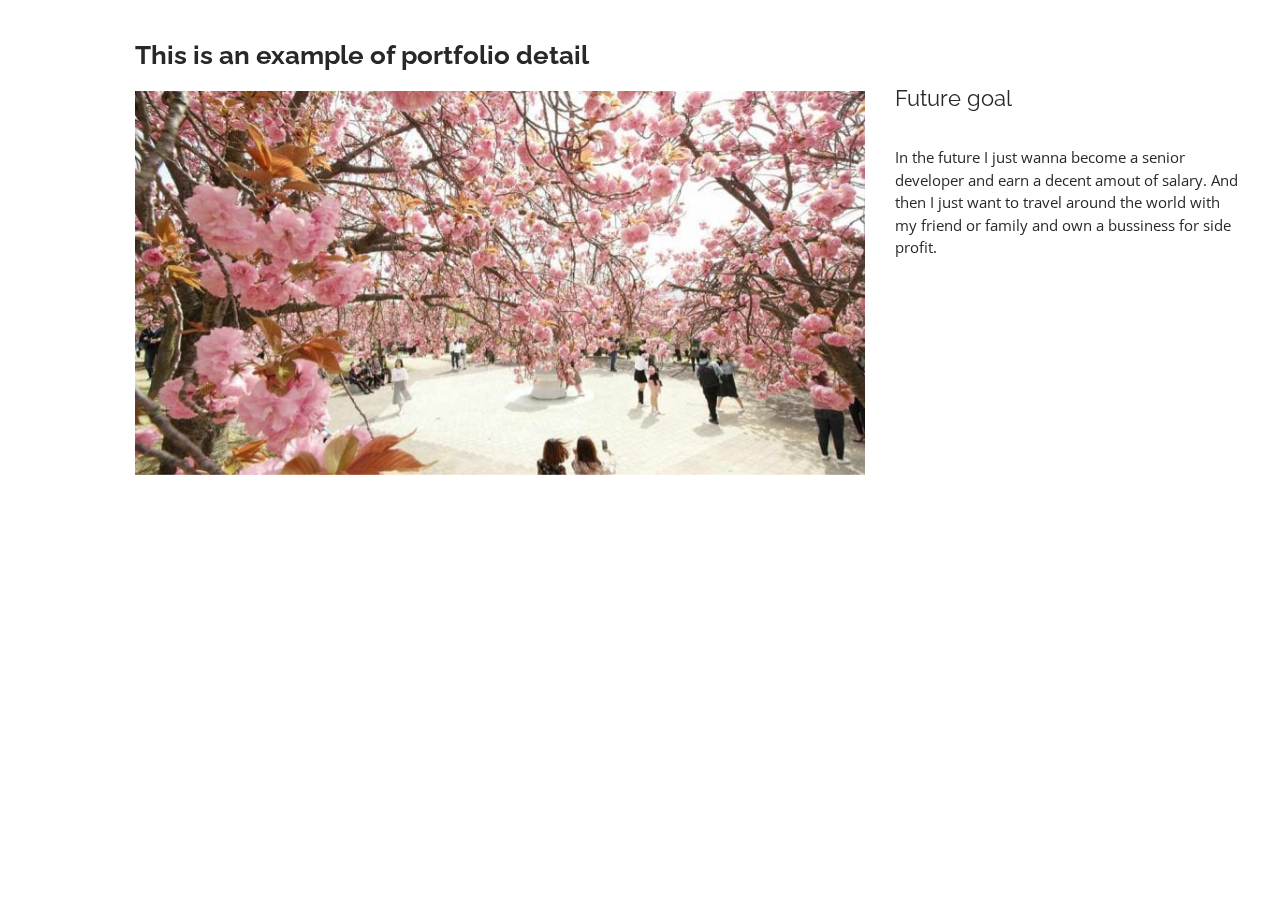
==== future.html @ 5cdcec2d "second commit" ====
<!DOCTYPE html>
<html lang="en">

<head>
  <meta charset="utf-8">
  <meta content="width=device-width, initial-scale=1.0" name="viewport">

  <title>Portfolio Details - Personal Bootstrap Template</title>
  <meta content="" name="description">
  <meta content="" name="keywords">

  <!-- Favicons -->
  <link href="assets/img/favicon.png" rel="icon">
  <link href="assets/img/apple-touch-icon.png" rel="apple-touch-icon">

  <!-- Google Fonts -->
  <link href="https://fonts.googleapis.com/css?family=Open+Sans:300,300i,400,400i,600,600i,700,700i|Raleway:300,300i,400,400i,500,500i,600,600i,700,700i|Poppins:300,300i,400,400i,500,500i,600,600i,700,700i" rel="stylesheet">

  <!-- Vendor CSS Files -->
  <link href="assets/vendor/bootstrap/css/bootstrap.min.css" rel="stylesheet">
  <link href="assets/vendor/icofont/icofont.min.css" rel="stylesheet">
  <link href="assets/vendor/boxicons/css/boxicons.min.css" rel="stylesheet">
  <link href="assets/vendor/venobox/venobox.css" rel="stylesheet">
  <link href="assets/vendor/owl.carousel/assets/owl.carousel.min.css" rel="stylesheet">
  <link href="assets/vendor/aos/aos.css" rel="stylesheet">

  <!-- Template Main CSS File -->
  <link href="assets/css/style.css" rel="stylesheet">

</head>

<body>

  <main id="main">

    <!-- ======= Portfolio Details ======= -->
    <section id="portfolio-details" class="portfolio-details">
      <div class="container" data-aos="fade-up">

        <div class="row">

          <div class="col-lg-8">
            <h2 class="portfolio-title">This is an example of portfolio detail</h2>
            <div class="owl-carousel portfolio-details-carousel">
              <img src="assets/img/future.jpg" class="img-fluid" alt="">
            </div>
          </div>

          <div class="col-lg-4 portfolio-info">
            <h3>Future goal </h3>
           
            <p>
              In the future I just wanna become a senior developer and earn a decent amout of salary. And then I just want to travel around the world
              with my friend or family and own a bussiness for side profit.
            </p>
          </div>

        </div>

      </div>
    </section><!-- End Portfolio Details -->

  </main><!-- End #main -->

  <a href="#" class="back-to-top"><i class="bx bx-up-arrow-alt"></i></a>
  <div id="preloader"></div>

  <!-- Vendor JS Files -->
  <script src="assets/vendor/jquery/jquery.min.js"></script>
  <script src="assets/vendor/bootstrap/js/bootstrap.bundle.min.js"></script>
  <script src="assets/vendor/jquery.easing/jquery.easing.min.js"></script>
  <script src="assets/vendor/php-email-form/validate.js"></script>
  <script src="assets/vendor/waypoints/jquery.waypoints.min.js"></script>
  <script src="assets/vendor/counterup/counterup.min.js"></script>
  <script src="assets/vendor/isotope-layout/isotope.pkgd.min.js"></script>
  <script src="assets/vendor/venobox/venobox.min.js"></script>
  <script src="assets/vendor/owl.carousel/owl.carousel.min.js"></script>
  <script src="assets/vendor/typed.js/typed.min.js"></script>
  <script src="assets/vendor/aos/aos.js"></script>

  <!-- Template Main JS File -->
  <script src="assets/js/main.js"></script>

</body>

</html>
---- assets/vendor/venobox/venobox.css ----
/* ------ venobox.css --------*/
.vbox-overlay *, .vbox-overlay *:before, .vbox-overlay *:after{
    -webkit-backface-visibility: hidden;
    -webkit-box-sizing:border-box;
    -moz-box-sizing:border-box;
    box-sizing:border-box;
}
.vbox-overlay * { 
    -webkit-backface-visibility: visible;
    backface-visibility: visible;
}
.vbox-overlay{
    display: -webkit-flex;
    display: flex;
    -webkit-flex-direction: column;
    flex-direction: column;
    -webkit-justify-content: center;
    justify-content: center;
    -webkit-align-items: center;
    align-items: center;
    position: fixed;
    left: 0;
    top: 0;
    bottom: 0;
    right: 0;
    z-index: 999999;
}

/* ----- navigation ----- */
.vbox-title{
    width: 100%;
    height: 40px;
    float: left;
    text-align: center;
    line-height: 28px;
    font-size: 12px;
    padding: 6px 50px;
    overflow: hidden;
    position: fixed;
    display: none;
    left: 0;
    z-index: 89;
}
.vbox-close{
    cursor: pointer;
    position: fixed;
    top: -1px;
    right: 0;
    width: 50px;
    height: 40px;
    padding: 6px;
    display: block;
    background-position:10px center;
    overflow: hidden;
    font-size: 24px;
    line-height: 1;
    text-align: center;
    z-index: 99;
}
.vbox-left{
    cursor: pointer;
    position: fixed;
    left: 0;
    height: 40px;
    overflow: hidden;
    line-height: 28px;
    font-size: 12px;
    z-index: 99;
    display: flex;
    align-items:center;
}
.vbox-num{
    display: inline-block;
    margin: 6px 0 6px 15px;
}
/* ----- Social share ----- */
.vbox-share{
    line-height: 28px;
    font-size: 12px;
    overflow: hidden;
    position: fixed;
    left: 0;
    z-index: 98;
    display: flex;
    align-items:center;
    justify-content: center;
    width: 100%;
    text-align: center;
}
.vbox-share svg{
    max-height: 28px;
    width: 28px;
    z-index: 10;
    margin-left: 12px;
    margin-top: 6px;
    margin-bottom: 6px;
    vertical-align: middle;
}


/* ----- navigation ARROWS ----- */
.vbox-next, .vbox-prev{
    position: fixed;
    top: 50%;
    margin-top: -15px;
    overflow: hidden;
    cursor: pointer;
    display: block;
    width: 45px;
    height: 45px;
    z-index: 99;
}
.vbox-next span, .vbox-prev span{
    position: relative;
    width: 20px;
    height: 20px;
    border: 2px solid transparent;
    border-top-color: #B6B6B6;
    border-right-color: #B6B6B6;
    text-indent: -100px;
    position: absolute;
    top: 8px;
    display: block;
}
.vbox-prev{
    left: 15px;
}
.vbox-next{
    right: 15px;
}
.vbox-prev span{
    left: 10px;
    -ms-transform: rotate(-135deg);
    -webkit-transform: rotate(-135deg);
    transform: rotate(-135deg);
}
.vbox-next span{
    -ms-transform: rotate(45deg);
    -webkit-transform: rotate(45deg);
    transform: rotate(45deg);
    right: 10px;
}
/* ------- inline window ------ */
.vbox-inline{
    width: 420px;
    height: 315px;
    height: 70vh;
    padding: 10px;
    background: #fff;
    margin: 0 auto;
    overflow: auto;
    text-align: left;
}
/* ------- Video & iFrames window ------ */
.venoframe{
    max-width: 100%;
    width: 100%;
    border: none;
    width: 100%;
    height: 260px;
    height: 70vh;
}
.venoframe.vbvid{
    height: 260px;
}
@media (min-width: 768px) {
    .venoframe, .vbox-inline{
        width: 90%;
        height: 360px;
        height: 70vh;
    }
    .venoframe.vbvid{
        width: 640px;
        height: 360px;
    }
}
@media (min-width: 992px) {
    .venoframe, .vbox-inline{
        max-width: 1200px;
        width: 80%;
        height: 540px;
        height: 70vh;
    }
    .venoframe.vbvid{
        width: 960px;
        height: 540px;
    }
}
/* 
Please do NOT edit this part! 
or at least read this note: http://i.imgur.com/7C0ws9e.gif
*/
.vbox-open{
    overflow: hidden;
}
.vbox-container{
    position: absolute;
    left: 0;
    right: 0;
    top: 0;
    bottom: 0;
    overflow-x: hidden;
    overflow-y: scroll;
    overflow-scrolling: touch;
    -webkit-overflow-scrolling: touch;
    z-index: 20;
    max-height: 100%;

}

.vbox-content{
    text-align: center;
    float: left;
    width: 100%;
    position: relative;
    overflow: hidden;
    padding: 20px 4%;
}
.vbox-container img{
    max-width: 100%;
    height: auto;
}
.vbox-figlio{
    box-shadow: 0 0 12px rgba(0,0,0,0.19), 0 6px 6px rgba(0,0,0,0.23);
    max-width: 100%;
    text-align: initial;
}
img.vbox-figlio{
    -webkit-user-select: none;
-khtml-user-select: none;
-moz-user-select: none;
-o-user-select: none;
user-select: none;
}
.vbox-content.swipe-left{
    margin-left: -200px !important;
}
.vbox-content.swipe-right{
    margin-left: 200px !important;
}
.vbox-animated{
    webkit-transition: margin 300ms ease-out;
    transition: margin 300ms ease-out;
}

/* ---------- preloader ----------
 * SPINKIT 
 * http://tobiasahlin.com/spinkit/
-------------------------------- */
.sk-double-bounce,.sk-rotating-plane{width:40px;height:40px;margin:40px auto}.sk-rotating-plane{background-color:#333;-webkit-animation:sk-rotatePlane 1.2s infinite ease-in-out;animation:sk-rotatePlane 1.2s infinite ease-in-out}@-webkit-keyframes sk-rotatePlane{0%{-webkit-transform:perspective(120px) rotateX(0) rotateY(0);transform:perspective(120px) rotateX(0) rotateY(0)}50%{-webkit-transform:perspective(120px) rotateX(-180.1deg) rotateY(0);transform:perspective(120px) rotateX(-180.1deg) rotateY(0)}100%{-webkit-transform:perspective(120px) rotateX(-180deg) rotateY(-179.9deg);transform:perspective(120px) rotateX(-180deg) rotateY(-179.9deg)}}@keyframes sk-rotatePlane{0%{-webkit-transform:perspective(120px) rotateX(0) rotateY(0);transform:perspective(120px) rotateX(0) rotateY(0)}50%{-webkit-transform:perspective(120px) rotateX(-180.1deg) rotateY(0);transform:perspective(120px) rotateX(-180.1deg) rotateY(0)}100%{-webkit-transform:perspective(120px) rotateX(-180deg) rotateY(-179.9deg);transform:perspective(120px) rotateX(-180deg) rotateY(-179.9deg)}}.sk-double-bounce{position:relative}.sk-double-bounce .sk-child{width:100%;height:100%;border-radius:50%;background-color:#333;opacity:.6;position:absolute;top:0;left:0;-webkit-animation:sk-doubleBounce 2s infinite ease-in-out;animation:sk-doubleBounce 2s infinite ease-in-out}.sk-chasing-dots .sk-child,.sk-spinner-pulse,.sk-three-bounce .sk-child{background-color:#333;border-radius:100%}.sk-double-bounce .sk-double-bounce2{-webkit-animation-delay:-1s;animation-delay:-1s}@-webkit-keyframes sk-doubleBounce{0%,100%{-webkit-transform:scale(0);transform:scale(0)}50%{-webkit-transform:scale(1);transform:scale(1)}}@keyframes sk-doubleBounce{0%,100%{-webkit-transform:scale(0);transform:scale(0)}50%{-webkit-transform:scale(1);transform:scale(1)}}.sk-wave{margin:40px auto;width:50px;height:40px;text-align:center;font-size:10px}.sk-wave .sk-rect{background-color:#333;height:100%;width:6px;display:inline-block;-webkit-animation:sk-waveStretchDelay 1.2s infinite ease-in-out;animation:sk-waveStretchDelay 1.2s infinite ease-in-out}.sk-wave .sk-rect1{-webkit-animation-delay:-1.2s;animation-delay:-1.2s}.sk-wave .sk-rect2{-webkit-animation-delay:-1.1s;animation-delay:-1.1s}.sk-wave .sk-rect3{-webkit-animation-delay:-1s;animation-delay:-1s}.sk-wave .sk-rect4{-webkit-animation-delay:-.9s;animation-delay:-.9s}.sk-wave .sk-rect5{-webkit-animation-delay:-.8s;animation-delay:-.8s}@-webkit-keyframes sk-waveStretchDelay{0%,100%,40%{-webkit-transform:scaleY(.4);transform:scaleY(.4)}20%{-webkit-transform:scaleY(1);transform:scaleY(1)}}@keyframes sk-waveStretchDelay{0%,100%,40%{-webkit-transform:scaleY(.4);transform:scaleY(.4)}20%{-webkit-transform:scaleY(1);transform:scaleY(1)}}.sk-wandering-cubes{margin:40px auto;width:40px;height:40px;position:relative}.sk-wandering-cubes .sk-cube{background-color:#333;width:10px;height:10px;position:absolute;top:0;left:0;-webkit-animation:sk-wanderingCube 1.8s ease-in-out -1.8s infinite both;animation:sk-wanderingCube 1.8s ease-in-out -1.8s infinite both}.sk-chasing-dots,.sk-spinner-pulse{width:40px;height:40px;margin:40px auto}.sk-wandering-cubes .sk-cube2{-webkit-animation-delay:-.9s;animation-delay:-.9s}@-webkit-keyframes sk-wanderingCube{0%{-webkit-transform:rotate(0);transform:rotate(0)}25%{-webkit-transform:translateX(30px) rotate(-90deg) scale(.5);transform:translateX(30px) rotate(-90deg) scale(.5)}50%{-webkit-transform:translateX(30px) translateY(30px) rotate(-179deg);transform:translateX(30px) translateY(30px) rotate(-179deg)}50.1%{-webkit-transform:translateX(30px) translateY(30px) rotate(-180deg);transform:translateX(30px) translateY(30px) rotate(-180deg)}75%{-webkit-transform:translateX(0) translateY(30px) rotate(-270deg) scale(.5);transform:translateX(0) translateY(30px) rotate(-270deg) scale(.5)}100%{-webkit-transform:rotate(-360deg);transform:rotate(-360deg)}}@keyframes sk-wanderingCube{0%{-webkit-transform:rotate(0);transform:rotate(0)}25%{-webkit-transform:translateX(30px) rotate(-90deg) scale(.5);transform:translateX(30px) rotate(-90deg) scale(.5)}50%{-webkit-transform:translateX(30px) translateY(30px) rotate(-179deg);transform:translateX(30px) translateY(30px) rotate(-179deg)}50.1%{-webkit-transform:translateX(30px) translateY(30px) rotate(-180deg);transform:translateX(30px) translateY(30px) rotate(-180deg)}75%{-webkit-transform:translateX(0) translateY(30px) rotate(-270deg) scale(.5);transform:translateX(0) translateY(30px) rotate(-270deg) scale(.5)}100%{-webkit-transform:rotate(-360deg);transform:rotate(-360deg)}}.sk-spinner-pulse{-webkit-animation:sk-pulseScaleOut 1s infinite ease-in-out;animation:sk-pulseScaleOut 1s infinite ease-in-out}@-webkit-keyframes sk-pulseScaleOut{0%{-webkit-transform:scale(0);transform:scale(0)}100%{-webkit-transform:scale(1);transform:scale(1);opacity:0}}@keyframes sk-pulseScaleOut{0%{-webkit-transform:scale(0);transform:scale(0)}100%{-webkit-transform:scale(1);transform:scale(1);opacity:0}}.sk-chasing-dots{position:relative;text-align:center;-webkit-animation:sk-chasingDotsRotate 2s infinite linear;animation:sk-chasingDotsRotate 2s infinite linear}.sk-chasing-dots .sk-child{width:60%;height:60%;display:inline-block;position:absolute;top:0;-webkit-animation:sk-chasingDotsBounce 2s infinite ease-in-out;animation:sk-chasingDotsBounce 2s infinite ease-in-out}.sk-chasing-dots .sk-dot2{top:auto;bottom:0;-webkit-animation-delay:-1s;animation-delay:-1s}@-webkit-keyframes sk-chasingDotsRotate{100%{-webkit-transform:rotate(360deg);transform:rotate(360deg)}}@keyframes sk-chasingDotsRotate{100%{-webkit-transform:rotate(360deg);transform:rotate(360deg)}}@-webkit-keyframes sk-chasingDotsBounce{0%,100%{-webkit-transform:scale(0);transform:scale(0)}50%{-webkit-transform:scale(1);transform:scale(1)}}@keyframes sk-chasingDotsBounce{0%,100%{-webkit-transform:scale(0);transform:scale(0)}50%{-webkit-transform:scale(1);transform:scale(1)}}.sk-three-bounce{margin:40px auto;width:80px;text-align:center}.sk-three-bounce .sk-child{width:20px;height:20px;display:inline-block;-webkit-animation:sk-three-bounce 1.4s ease-in-out 0s infinite both;animation:sk-three-bounce 1.4s ease-in-out 0s infinite both}.sk-circle .sk-child:before,.sk-fading-circle .sk-circle:before{display:block;border-radius:100%;content:'';background-color:#333}.sk-three-bounce .sk-bounce1{-webkit-animation-delay:-.32s;animation-delay:-.32s}.sk-three-bounce .sk-bounce2{-webkit-animation-delay:-.16s;animation-delay:-.16s}@-webkit-keyframes sk-three-bounce{0%,100%,80%{-webkit-transform:scale(0);transform:scale(0)}40%{-webkit-transform:scale(1);transform:scale(1)}}@keyframes sk-three-bounce{0%,100%,80%{-webkit-transform:scale(0);transform:scale(0)}40%{-webkit-transform:scale(1);transform:scale(1)}}.sk-circle{margin:40px auto;width:40px;height:40px;position:relative}.sk-circle .sk-child{width:100%;height:100%;position:absolute;left:0;top:0}.sk-circle .sk-child:before{margin:0 auto;width:15%;height:15%;-webkit-animation:sk-circleBounceDelay 1.2s infinite ease-in-out both;animation:sk-circleBounceDelay 1.2s infinite ease-in-out both}.sk-circle .sk-circle2{-webkit-transform:rotate(30deg);-ms-transform:rotate(30deg);transform:rotate(30deg)}.sk-circle .sk-circle3{-webkit-transform:rotate(60deg);-ms-transform:rotate(60deg);transform:rotate(60deg)}.sk-circle .sk-circle4{-webkit-transform:rotate(90deg);-ms-transform:rotate(90deg);transform:rotate(90deg)}.sk-circle .sk-circle5{-webkit-transform:rotate(120deg);-ms-transform:rotate(120deg);transform:rotate(120deg)}.sk-circle .sk-circle6{-webkit-transform:rotate(150deg);-ms-transform:rotate(150deg);transform:rotate(150deg)}.sk-circle .sk-circle7{-webkit-transform:rotate(180deg);-ms-transform:rotate(180deg);transform:rotate(180deg)}.sk-circle .sk-circle8{-webkit-transform:rotate(210deg);-ms-transform:rotate(210deg);transform:rotate(210deg)}.sk-circle .sk-circle9{-webkit-transform:rotate(240deg);-ms-transform:rotate(240deg);transform:rotate(240deg)}.sk-circle .sk-circle10{-webkit-transform:rotate(270deg);-ms-transform:rotate(270deg);transform:rotate(270deg)}.sk-circle .sk-circle11{-webkit-transform:rotate(300deg);-ms-transform:rotate(300deg);transform:rotate(300deg)}.sk-circle .sk-circle12{-webkit-transform:rotate(330deg);-ms-transform:rotate(330deg);transform:rotate(330deg)}.sk-circle .sk-circle2:before{-webkit-animation-delay:-1.1s;animation-delay:-1.1s}.sk-circle .sk-circle3:before{-webkit-animation-delay:-1s;animation-delay:-1s}.sk-circle .sk-circle4:before{-webkit-animation-delay:-.9s;animation-delay:-.9s}.sk-circle .sk-circle5:before{-webkit-animation-delay:-.8s;animation-delay:-.8s}.sk-circle .sk-circle6:before{-webkit-animation-delay:-.7s;animation-delay:-.7s}.sk-circle .sk-circle7:before{-webkit-animation-delay:-.6s;animation-delay:-.6s}.sk-circle .sk-circle8:before{-webkit-animation-delay:-.5s;animation-delay:-.5s}.sk-circle .sk-circle9:before{-webkit-animation-delay:-.4s;animation-delay:-.4s}.sk-circle .sk-circle10:before{-webkit-animation-delay:-.3s;animation-delay:-.3s}.sk-circle .sk-circle11:before{-webkit-animation-delay:-.2s;animation-delay:-.2s}.sk-circle .sk-circle12:before{-webkit-animation-delay:-.1s;animation-delay:-.1s}@-webkit-keyframes sk-circleBounceDelay{0%,100%,80%{-webkit-transform:scale(0);transform:scale(0)}40%{-webkit-transform:scale(1);transform:scale(1)}}@keyframes sk-circleBounceDelay{0%,100%,80%{-webkit-transform:scale(0);transform:scale(0)}40%{-webkit-transform:scale(1);transform:scale(1)}}.sk-cube-grid{width:40px;height:40px;margin:40px auto}.sk-cube-grid .sk-cube{width:33.33%;height:33.33%;background-color:#333;float:left;-webkit-animation:sk-cubeGridScaleDelay 1.3s infinite ease-in-out;animation:sk-cubeGridScaleDelay 1.3s infinite ease-in-out}.sk-cube-grid .sk-cube1{-webkit-animation-delay:.2s;animation-delay:.2s}.sk-cube-grid .sk-cube2{-webkit-animation-delay:.3s;animation-delay:.3s}.sk-cube-grid .sk-cube3{-webkit-animation-delay:.4s;animation-delay:.4s}.sk-cube-grid .sk-cube4{-webkit-animation-delay:.1s;animation-delay:.1s}.sk-cube-grid .sk-cube5{-webkit-animation-delay:.2s;animation-delay:.2s}.sk-cube-grid .sk-cube6{-webkit-animation-delay:.3s;animation-delay:.3s}.sk-cube-grid .sk-cube7{-webkit-animation-delay:0ms;animation-delay:0ms}.sk-cube-grid .sk-cube8{-webkit-animation-delay:.1s;animation-delay:.1s}.sk-cube-grid .sk-cube9{-webkit-animation-delay:.2s;animation-delay:.2s}@-webkit-keyframes sk-cubeGridScaleDelay{0%,100%,70%{-webkit-transform:scale3D(1,1,1);transform:scale3D(1,1,1)}35%{-webkit-transform:scale3D(0,0,1);transform:scale3D(0,0,1)}}@keyframes sk-cubeGridScaleDelay{0%,100%,70%{-webkit-transform:scale3D(1,1,1);transform:scale3D(1,1,1)}35%{-webkit-transform:scale3D(0,0,1);transform:scale3D(0,0,1)}}.sk-fading-circle{margin:40px auto;width:40px;height:40px;position:relative}.sk-fading-circle .sk-circle{width:100%;height:100%;position:absolute;left:0;top:0}.sk-fading-circle .sk-circle:before{margin:0 auto;width:15%;height:15%;-webkit-animation:sk-circleFadeDelay 1.2s infinite ease-in-out both;animation:sk-circleFadeDelay 1.2s infinite ease-in-out both}.sk-fading-circle .sk-circle2{-webkit-transform:rotate(30deg);-ms-transform:rotate(30deg);transform:rotate(30deg)}.sk-fading-circle .sk-circle3{-webkit-transform:rotate(60deg);-ms-transform:rotate(60deg);transform:rotate(60deg)}.sk-fading-circle .sk-circle4{-webkit-transform:rotate(90deg);-ms-transform:rotate(90deg);transform:rotate(90deg)}.sk-fading-circle .sk-circle5{-webkit-transform:rotate(120deg);-ms-transform:rotate(120deg);transform:rotate(120deg)}.sk-fading-circle .sk-circle6{-webkit-transform:rotate(150deg);-ms-transform:rotate(150deg);transform:rotate(150deg)}.sk-fading-circle .sk-circle7{-webkit-transform:rotate(180deg);-ms-transform:rotate(180deg);transform:rotate(180deg)}.sk-fading-circle .sk-circle8{-webkit-transform:rotate(210deg);-ms-transform:rotate(210deg);transform:rotate(210deg)}.sk-fading-circle .sk-circle9{-webkit-transform:rotate(240deg);-ms-transform:rotate(240deg);transform:rotate(240deg)}.sk-fading-circle .sk-circle10{-webkit-transform:rotate(270deg);-ms-transform:rotate(270deg);transform:rotate(270deg)}.sk-fading-circle .sk-circle11{-webkit-transform:rotate(300deg);-ms-transform:rotate(300deg);transform:rotate(300deg)}.sk-fading-circle .sk-circle12{-webkit-transform:rotate(330deg);-ms-transform:rotate(330deg);transform:rotate(330deg)}.sk-fading-circle .sk-circle2:before{-webkit-animation-delay:-1.1s;animation-delay:-1.1s}.sk-fading-circle .sk-circle3:before{-webkit-animation-delay:-1s;animation-delay:-1s}.sk-fading-circle .sk-circle4:before{-webkit-animation-delay:-.9s;animation-delay:-.9s}.sk-fading-circle .sk-circle5:before{-webkit-animation-delay:-.8s;animation-delay:-.8s}.sk-fading-circle .sk-circle6:before{-webkit-animation-delay:-.7s;animation-delay:-.7s}.sk-fading-circle .sk-circle7:before{-webkit-animation-delay:-.6s;animation-delay:-.6s}.sk-fading-circle .sk-circle8:before{-webkit-animation-delay:-.5s;animation-delay:-.5s}.sk-fading-circle .sk-circle9:before{-webkit-animation-delay:-.4s;animation-delay:-.4s}.sk-fading-circle .sk-circle10:before{-webkit-animation-delay:-.3s;animation-delay:-.3s}.sk-fading-circle .sk-circle11:before{-webkit-animation-delay:-.2s;animation-delay:-.2s}.sk-fading-circle .sk-circle12:before{-webkit-animation-delay:-.1s;animation-delay:-.1s}@-webkit-keyframes sk-circleFadeDelay{0%,100%,39%{opacity:0}40%{opacity:1}}@keyframes sk-circleFadeDelay{0%,100%,39%{opacity:0}40%{opacity:1}}.sk-folding-cube{margin:40px auto;width:40px;height:40px;position:relative;-webkit-transform:rotateZ(45deg);transform:rotateZ(45deg)}.sk-folding-cube .sk-cube{float:left;width:50%;height:50%;position:relative;-webkit-transform:scale(1.1);-ms-transform:scale(1.1);transform:scale(1.1)}.sk-folding-cube .sk-cube:before{content:'';position:absolute;top:0;left:0;width:100%;height:100%;background-color:#333;-webkit-animation:sk-foldCubeAngle 2.4s infinite linear both;animation:sk-foldCubeAngle 2.4s infinite linear both;-webkit-transform-origin:100% 100%;-ms-transform-origin:100% 100%;transform-origin:100% 100%}.sk-folding-cube .sk-cube2{-webkit-transform:scale(1.1) rotateZ(90deg);transform:scale(1.1) rotateZ(90deg)}.sk-folding-cube .sk-cube3{-webkit-transform:scale(1.1) rotateZ(180deg);transform:scale(1.1) rotateZ(180deg)}.sk-folding-cube .sk-cube4{-webkit-transform:scale(1.1) rotateZ(270deg);transform:scale(1.1) rotateZ(270deg)}.sk-folding-cube .sk-cube2:before{-webkit-animation-delay:.3s;animation-delay:.3s}.sk-folding-cube .sk-cube3:before{-webkit-animation-delay:.6s;animation-delay:.6s}.sk-folding-cube .sk-cube4:before{-webkit-animation-delay:.9s;animation-delay:.9s}@-webkit-keyframes sk-foldCubeAngle{0%,10%{-webkit-transform:perspective(140px) rotateX(-180deg);transform:perspective(140px) rotateX(-180deg);opacity:0}25%,75%{-webkit-transform:perspective(140px) rotateX(0);transform:perspective(140px) rotateX(0);opacity:1}100%,90%{-webkit-transform:perspective(140px) rotateY(180deg);transform:perspective(140px) rotateY(180deg);opacity:0}}@keyframes sk-foldCubeAngle{0%,10%{-webkit-transform:perspective(140px) rotateX(-180deg);transform:perspective(140px) rotateX(-180deg);opacity:0}25%,75%{-webkit-transform:perspective(140px) rotateX(0);transform:perspective(140px) rotateX(0);opacity:1}100%,90%{-webkit-transform:perspective(140px) rotateY(180deg);transform:perspective(140px) rotateY(180deg);opacity:0}}
---- assets/css/style.css ----
/**
* Template Name: MyResume - v2.2.1
* Template URL: https://bootstrapmade.com/free-html-bootstrap-template-my-resume/
* Author: BootstrapMade.com
* License: https://bootstrapmade.com/license/
*/

/*--------------------------------------------------------------
# General
--------------------------------------------------------------*/
body {
  font-family: "Open Sans", sans-serif;
  color: #272829;
}

a {
  color: #0563bb;
}

a:hover {
  color: #067ded;
  text-decoration: none;
}

h1, h2, h3, h4, h5, h6 {
  font-family: "Raleway", sans-serif;
}

/*--------------------------------------------------------------
# Back to top button
--------------------------------------------------------------*/
.back-to-top {
  position: fixed;
  display: none;
  width: 40px;
  height: 40px;
  border-radius: 50px;
  right: 15px;
  bottom: 15px;
  background: #0563bb;
  color: #fff;
  transition: display 0.5s ease-in-out;
  z-index: 99999;
}

.back-to-top i {
  font-size: 24px;
  position: absolute;
  top: 7px;
  left: 8px;
}

.back-to-top:hover {
  color: #fff;
  background: #0678e3;
  transition: background 0.2s ease-in-out;
}

/*--------------------------------------------------------------
# Preloader
--------------------------------------------------------------*/
#preloader {
  position: fixed;
  top: 0;
  left: 0;
  right: 0;
  bottom: 0;
  z-index: 9999;
  overflow: hidden;
  background: #fff;
}

#preloader:before {
  content: "";
  position: fixed;
  top: calc(50% - 30px);
  left: calc(50% - 30px);
  border: 6px solid #0563bb;
  border-top-color: #fff;
  border-bottom-color: #fff;
  border-radius: 50%;
  width: 60px;
  height: 60px;
  -webkit-animation: animate-preloader 1s linear infinite;
  animation: animate-preloader 1s linear infinite;
}

@-webkit-keyframes animate-preloader {
  0% {
    transform: rotate(0deg);
  }
  100% {
    transform: rotate(360deg);
  }
}

@keyframes animate-preloader {
  0% {
    transform: rotate(0deg);
  }
  100% {
    transform: rotate(360deg);
  }
}

/*--------------------------------------------------------------
# Disable aos animation delay on mobile devices
--------------------------------------------------------------*/
@media screen and (max-width: 768px) {
  [data-aos-delay] {
    transition-delay: 0 !important;
  }
}

/*--------------------------------------------------------------
# Header
--------------------------------------------------------------*/
#header {
  position: fixed;
  top: 0;
  left: 0;
  bottom: 0;
  z-index: 9997;
  transition: all 0.5s;
  padding: 15px;
  overflow-y: auto;
}

@media (max-width: 992px) {
  #header {
    width: 300px;
    background: #fff;
    border-right: 1px solid #e6e9ec;
    left: -300px;
  }
}

@media (min-width: 992px) {
  #main {
    margin-left: 100px;
  }
}

/*--------------------------------------------------------------
# Navigation Menu
--------------------------------------------------------------*/
/* Desktop Navigation */
.nav-menu * {
  margin: 0;
  padding: 0;
  list-style: none;
}

.nav-menu > ul > li {
  position: relative;
  white-space: nowrap;
}

.nav-menu a {
  display: flex;
  align-items: center;
  color: #45505b;
  padding: 10px 18px;
  margin-bottom: 8px;
  transition: 0.3s;
  font-size: 15px;
  border-radius: 50px;
  background: #f2f3f5;
  height: 56px;
  width: 100%;
  overflow: hidden;
  transition: 0.3s;
}

.nav-menu a i {
  font-size: 20px;
}

.nav-menu a span {
  padding: 0 5px 0 7px;
  color: #45505b;
}

@media (min-width: 992px) {
  .nav-menu a {
    width: 56px;
  }
  .nav-menu a span {
    display: none;
    color: #fff;
  }
}

.nav-menu a:hover, .nav-menu .active > a, .nav-menu li:hover > a {
  color: #fff;
  background: #0563bb;
}

.nav-menu a:hover span, .nav-menu .active > a span, .nav-menu li:hover > a span {
  color: #fff;
}

.nav-menu a:hover, .nav-menu li:hover > a {
  width: 100%;
  color: #fff;
}

.nav-menu a:hover span, .nav-menu li:hover > a span {
  display: block;
}

/* Mobile Navigation */
.mobile-nav-toggle {
  position: fixed;
  right: 15px;
  top: 15px;
  z-index: 9998;
  border: 0;
  background: none;
  font-size: 24px;
  transition: all 0.4s;
  outline: none !important;
  line-height: 1;
  cursor: pointer;
  text-align: right;
}

.mobile-nav-toggle i {
  color: #45505b;
}

.mobile-nav-active {
  overflow: hidden;
}

.mobile-nav-active #header {
  left: 0;
}

.mobile-nav-active .mobile-nav-toggle i {
  color: #0563bb;
}

/*--------------------------------------------------------------
# Hero Section
--------------------------------------------------------------*/
#hero {
  width: 100%;
  height: 100vh;
  background: url("../img/IMG_5343.JPG") top right no-repeat;
  background-size: cover;
  position: relative;
}

@media (min-width: 992px) {
  #hero {
    padding-left: 160px;
  }
}

#hero:before {
  content: "";
  background: rgba(255, 255, 255, 0.8);
  position: absolute;
  bottom: 0;
  top: 0;
  left: 0;
  right: 0;
}

#hero h1 {
  margin: 0;
  font-size: 64px;
  font-weight: 700;
  line-height: 56px;
  color: #45505b;
}

#hero p {
  color: #45505b;
  margin: 15px 0 0 0;
  font-size: 26px;
  font-family: "Poppins", sans-serif;
}

#hero p span {
  color: #0563bb;
  letter-spacing: 1px;
}

#hero .social-links {
  margin-top: 30px;
}

#hero .social-links a {
  font-size: 24px;
  display: inline-block;
  color: #45505b;
  line-height: 1;
  margin-right: 20px;
  transition: 0.3s;
}

#hero .social-links a:hover {
  color: #0563bb;
}

@media (max-width: 992px) {
  #hero {
    text-align: center;
  }
  #hero h1 {
    font-size: 32px;
    line-height: 36px;
  }
  #hero p {
    margin-top: 10px;
    font-size: 20px;
    line-height: 24px;
  }
}

/*--------------------------------------------------------------
# Sections General
--------------------------------------------------------------*/
section {
  padding: 60px 0;
  overflow: hidden;
}

.section-title {
  text-align: center;
  padding-bottom: 30px;
}

.section-title h2 {
  font-size: 32px;
  font-weight: bold;
  text-transform: uppercase;
  margin-bottom: 20px;
  padding-bottom: 20px;
  position: relative;
  color: #45505b;
}

.section-title h2::before {
  content: '';
  position: absolute;
  display: block;
  width: 120px;
  height: 1px;
  background: #ddd;
  bottom: 1px;
  left: calc(50% - 60px);
}

.section-title h2::after {
  content: '';
  position: absolute;
  display: block;
  width: 40px;
  height: 3px;
  background: #0563bb;
  bottom: 0;
  left: calc(50% - 20px);
}

.section-title p {
  margin-bottom: 0;
}

/*--------------------------------------------------------------
# About
--------------------------------------------------------------*/
.about .content h3 {
  font-weight: 700;
  font-size: 26px;
  color: #728394;
}

.about .content ul {
  list-style: none;
  padding: 0;
}

.about .content ul li {
  padding-bottom: 10px;
}

.about .content ul i {
  font-size: 20px;
  padding-right: 2px;
  color: #0563bb;
}

.about .content p:last-child {
  margin-bottom: 0;
}

/*--------------------------------------------------------------
# Facts
--------------------------------------------------------------*/
.facts .count-box {
  padding: 30px 30px 25px 30px;
  margin-top: 30px;
  width: 100%;
  position: relative;
  text-align: center;
  background: #fff;
}

.facts .count-box i {
  position: absolute;
  top: -25px;
  left: 50%;
  transform: translateX(-50%);
  font-size: 24px;
  background: #0563bb;
  padding: 12px;
  color: #fff;
  border-radius: 50px;
}

.facts .count-box span {
  font-size: 36px;
  display: block;
  font-weight: 600;
  color: #011426;
}

.facts .count-box p {
  padding: 0;
  margin: 0;
  font-family: "Raleway", sans-serif;
  font-size: 14px;
}

/*--------------------------------------------------------------
# Akills
--------------------------------------------------------------*/
.skills .progress {
  height: 50px;
  display: block;
  background: none;
}

.skills .progress .skill {
  padding: 10px 0;
  margin: 0 0 6px 0;
  text-transform: uppercase;
  display: block;
  font-weight: 600;
  font-family: "Poppins", sans-serif;
  color: #45505b;
}

.skills .progress .skill .val {
  float: right;
  font-style: normal;
}

.skills .progress-bar-wrap {
  background: #f2f3f5;
}

.skills .progress-bar {
  width: 1px;
  height: 10px;
  transition: .9s;
  background-color: #0563bb;
}

/*--------------------------------------------------------------
# Resume
--------------------------------------------------------------*/
.resume .resume-title {
  font-size: 26px;
  font-weight: 700;
  margin-top: 20px;
  margin-bottom: 20px;
  color: #45505b;
}

.resume .resume-item {
  padding: 0 0 20px 20px;
  margin-top: -2px;
  border-left: 2px solid #0563bb;
  position: relative;
}

.resume .resume-item h4 {
  line-height: 18px;
  font-size: 18px;
  font-weight: 600;
  text-transform: uppercase;
  font-family: "Poppins", sans-serif;
  color: #0563bb;
  margin-bottom: 10px;
}

.resume .resume-item h5 {
  font-size: 16px;
  background: #f7f8f9;
  padding: 5px 15px;
  display: inline-block;
  font-weight: 600;
  margin-bottom: 10px;
}

.resume .resume-item ul {
  padding-left: 20px;
}

.resume .resume-item ul li {
  padding-bottom: 10px;
}

.resume .resume-item:last-child {
  padding-bottom: 0;
}

.resume .resume-item::before {
  content: "";
  position: absolute;
  width: 16px;
  height: 16px;
  border-radius: 50px;
  left: -9px;
  top: 0;
  background: #fff;
  border: 2px solid #0563bb;
}

/*--------------------------------------------------------------
# Portfolio
--------------------------------------------------------------*/
.portfolio .portfolio-item {
  margin-bottom: 30px;
}

.portfolio #portfolio-flters {
  padding: 0;
  margin: 0 auto 25px auto;
  list-style: none;
  text-align: center;
  background: #fff;
  border-radius: 50px;
  padding: 2px 15px;
}

.portfolio #portfolio-flters li {
  cursor: pointer;
  display: inline-block;
  padding: 10px 15px;
  font-size: 14px;
  font-weight: 600;
  line-height: 1;
  text-transform: uppercase;
  color: #272829;
  margin-bottom: 5px;
  transition: all 0.3s ease-in-out;
}

.portfolio #portfolio-flters li:hover, .portfolio #portfolio-flters li.filter-active {
  color: #0563bb;
}

.portfolio #portfolio-flters li:last-child {
  margin-right: 0;
}

.portfolio .portfolio-wrap {
  transition: 0.3s;
  position: relative;
  overflow: hidden;
  z-index: 1;
  background: rgba(69, 80, 91, 0.8);
}

.portfolio .portfolio-wrap::before {
  content: "";
  background: rgba(255, 255, 255, 0.7);
  position: absolute;
  left: 30px;
  right: 30px;
  top: 30px;
  bottom: 30px;
  transition: all ease-in-out 0.3s;
  z-index: 2;
  opacity: 0;
}

.portfolio .portfolio-wrap .portfolio-info {
  opacity: 0;
  position: absolute;
  top: 0;
  left: 0;
  right: 0;
  bottom: 0;
  text-align: center;
  z-index: 3;
  transition: all ease-in-out 0.3s;
  display: flex;
  flex-direction: column;
  justify-content: center;
  align-items: center;
}

.portfolio .portfolio-wrap .portfolio-info::before {
  display: block;
  content: "";
  width: 48px;
  height: 48px;
  position: absolute;
  top: 35px;
  left: 35px;
  border-top: 3px solid #d7dce1;
  border-left: 3px solid #d7dce1;
  transition: all 0.5s ease 0s;
  z-index: 9994;
}

.portfolio .portfolio-wrap .portfolio-info::after {
  display: block;
  content: "";
  width: 48px;
  height: 48px;
  position: absolute;
  bottom: 35px;
  right: 35px;
  border-bottom: 3px solid #d7dce1;
  border-right: 3px solid #d7dce1;
  transition: all 0.5s ease 0s;
  z-index: 9994;
}

.portfolio .portfolio-wrap .portfolio-info h4 {
  font-size: 20px;
  color: #45505b;
  font-weight: 600;
}

.portfolio .portfolio-wrap .portfolio-info p {
  color: #45505b;
  font-size: 14px;
  text-transform: uppercase;
  padding: 0;
  margin: 0;
}

.portfolio .portfolio-wrap .portfolio-links {
  text-align: center;
  z-index: 4;
}

.portfolio .portfolio-wrap .portfolio-links a {
  color: #45505b;
  margin: 0 2px;
  font-size: 28px;
  display: inline-block;
  transition: 0.3s;
}

.portfolio .portfolio-wrap .portfolio-links a:hover {
  color: #148af9;
}

.portfolio .portfolio-wrap:hover::before {
  top: 0;
  left: 0;
  right: 0;
  bottom: 0;
  opacity: 1;
}

.portfolio .portfolio-wrap:hover .portfolio-info {
  opacity: 1;
}

.portfolio .portfolio-wrap:hover .portfolio-info::before {
  top: 15px;
  left: 15px;
}

.portfolio .portfolio-wrap:hover .portfolio-info::after {
  bottom: 15px;
  right: 15px;
}

/*--------------------------------------------------------------
# Services
--------------------------------------------------------------*/
.services .icon-box {
  text-align: center;
  padding: 70px 20px 80px 20px;
  transition: all ease-in-out 0.3s;
  background: #fff;
  box-shadow: 0px 5px 90px 0px rgba(110, 123, 131, 0.05);
}

.services .icon-box .icon {
  margin: 0 auto;
  width: 100px;
  height: 100px;
  display: flex;
  align-items: center;
  justify-content: center;
  transition: ease-in-out 0.3s;
  position: relative;
}

.services .icon-box .icon i {
  font-size: 36px;
  transition: 0.5s;
  position: relative;
}

.services .icon-box .icon svg {
  position: absolute;
  top: 0;
  left: 0;
}

.services .icon-box .icon svg path {
  transition: 0.5s;
  fill: #f5f5f5;
}

.services .icon-box h4 {
  font-weight: 600;
  margin: 10px 0 15px 0;
  font-size: 22px;
}

.services .icon-box h4 a {
  color: #45505b;
  transition: ease-in-out 0.3s;
}

.services .icon-box p {
  line-height: 24px;
  font-size: 14px;
  margin-bottom: 0;
}

.services .icon-box:hover {
  border-color: #fff;
  box-shadow: 0px 0 35px 0 rgba(0, 0, 0, 0.08);
}

.services .iconbox-blue i {
  color: #47aeff;
}

.services .iconbox-blue:hover .icon i {
  color: #fff;
}

.services .iconbox-blue:hover .icon path {
  fill: #47aeff;
}

.services .iconbox-orange i {
  color: #ffa76e;
}

.services .iconbox-orange:hover .icon i {
  color: #fff;
}

.services .iconbox-orange:hover .icon path {
  fill: #ffa76e;
}

.services .iconbox-pink i {
  color: #e80368;
}

.services .iconbox-pink:hover .icon i {
  color: #fff;
}

.services .iconbox-pink:hover .icon path {
  fill: #e80368;
}

.services .iconbox-yellow i {
  color: #ffbb2c;
}

.services .iconbox-yellow:hover .icon i {
  color: #fff;
}

.services .iconbox-yellow:hover .icon path {
  fill: #ffbb2c;
}

.services .iconbox-red i {
  color: #ff5828;
}

.services .iconbox-red:hover .icon i {
  color: #fff;
}

.services .iconbox-red:hover .icon path {
  fill: #ff5828;
}

.services .iconbox-teal i {
  color: #11dbcf;
}

.services .iconbox-teal:hover .icon i {
  color: #fff;
}

.services .iconbox-teal:hover .icon path {
  fill: #11dbcf;
}

/*--------------------------------------------------------------
# Testimonials
--------------------------------------------------------------*/
.testimonials .section-header {
  margin-bottom: 40px;
}

.testimonials .testimonial-item {
  text-align: center;
}

.testimonials .testimonial-item .testimonial-img {
  width: 120px;
  border-radius: 50%;
  border: 4px solid #fff;
  margin: 0 auto;
}

.testimonials .testimonial-item h3 {
  font-size: 20px;
  font-weight: bold;
  margin: 10px 0 5px 0;
  color: #111;
}

.testimonials .testimonial-item h4 {
  font-size: 14px;
  color: #999;
  margin: 0 0 15px 0;
}

.testimonials .testimonial-item .quote-icon-left, .testimonials .testimonial-item .quote-icon-right {
  color: #90c8fc;
  font-size: 26px;
}

.testimonials .testimonial-item .quote-icon-left {
  display: inline-block;
  left: -5px;
  position: relative;
}

.testimonials .testimonial-item .quote-icon-right {
  display: inline-block;
  right: -5px;
  position: relative;
  top: 10px;
}

.testimonials .testimonial-item p {
  font-style: italic;
  margin: 0 auto 15px auto;
}

.testimonials .owl-nav, .testimonials .owl-dots {
  margin-top: 5px;
  text-align: center;
}

.testimonials .owl-dot {
  display: inline-block;
  margin: 0 5px;
  width: 12px;
  height: 12px;
  border-radius: 50%;
  background-color: #ddd !important;
}

.testimonials .owl-dot.active {
  background-color: #0563bb !important;
}

@media (min-width: 992px) {
  .testimonials .testimonial-item p {
    width: 80%;
  }
}

/*--------------------------------------------------------------
# Contact
--------------------------------------------------------------*/
.contact .info {
  width: 100%;
  background: #fff;
}

.contact .info i {
  font-size: 20px;
  color: #0563bb;
  float: left;
  width: 44px;
  height: 44px;
  background: #eef7ff;
  display: flex;
  justify-content: center;
  align-items: center;
  border-radius: 50px;
  transition: all 0.3s ease-in-out;
}

.contact .info h4 {
  padding: 0 0 0 60px;
  font-size: 22px;
  font-weight: 600;
  margin-bottom: 5px;
  color: #45505b;
}

.contact .info p {
  padding: 0 0 0 60px;
  margin-bottom: 0;
  font-size: 14px;
  color: #728394;
}

.contact .info .email, .contact .info .phone {
  margin-top: 40px;
}

.contact .info .email:hover i, .contact .info .address:hover i, .contact .info .phone:hover i {
  background: #0563bb;
  color: #fff;
}

.contact .php-email-form {
  width: 100%;
  background: #fff;
}

.contact .php-email-form .form-group {
  padding-bottom: 8px;
}

.contact .php-email-form .validate {
  display: none;
  color: red;
  margin: 0 0 15px 0;
  font-weight: 400;
  font-size: 13px;
}

.contact .php-email-form .error-message {
  display: none;
  color: #fff;
  background: #ed3c0d;
  text-align: left;
  padding: 15px;
  font-weight: 600;
}

.contact .php-email-form .error-message br + br {
  margin-top: 25px;
}

.contact .php-email-form .sent-message {
  display: none;
  color: #fff;
  background: #18d26e;
  text-align: center;
  padding: 15px;
  font-weight: 600;
}

.contact .php-email-form .loading {
  display: none;
  background: #fff;
  text-align: center;
  padding: 15px;
}

.contact .php-email-form .loading:before {
  content: "";
  display: inline-block;
  border-radius: 50%;
  width: 24px;
  height: 24px;
  margin: 0 10px -6px 0;
  border: 3px solid #18d26e;
  border-top-color: #eee;
  -webkit-animation: animate-loading 1s linear infinite;
  animation: animate-loading 1s linear infinite;
}

.contact .php-email-form input, .contact .php-email-form textarea {
  border-radius: 4px;
  box-shadow: none;
  font-size: 14px;
}

.contact .php-email-form input {
  height: 44px;
}

.contact .php-email-form textarea {
  padding: 10px 12px;
}

.contact .php-email-form button[type="submit"] {
  background: #0563bb;
  border: 0;
  padding: 10px 35px;
  color: #fff;
  transition: 0.4s;
  border-radius: 50px;
}

.contact .php-email-form button[type="submit"]:hover {
  background: #0678e3;
}

@-webkit-keyframes animate-loading {
  0% {
    transform: rotate(0deg);
  }
  100% {
    transform: rotate(360deg);
  }
}

@keyframes animate-loading {
  0% {
    transform: rotate(0deg);
  }
  100% {
    transform: rotate(360deg);
  }
}

/*--------------------------------------------------------------
# Portfolio Details
--------------------------------------------------------------*/
.portfolio-details {
  padding: 40px 0;
}

.portfolio-details .portfolio-title {
  font-size: 26px;
  font-weight: 700;
  margin-bottom: 20px;
}

.portfolio-details .portfolio-details-carousel .owl-nav, .portfolio-details .portfolio-details-carousel .owl-dots {
  margin-top: 5px;
  text-align: center;
}

.portfolio-details .portfolio-details-carousel .owl-dot {
  display: inline-block;
  margin: 0 5px;
  width: 12px;
  height: 12px;
  border-radius: 50%;
  background-color: #ddd !important;
}

.portfolio-details .portfolio-details-carousel .owl-dot.active {
  background-color: #0563bb !important;
}

.portfolio-details .portfolio-info {
  padding-top: 45px;
}

.portfolio-details .portfolio-info h3 {
  font-size: 22px;
  font-weight: 400;
  margin-bottom: 20px;
}

.portfolio-details .portfolio-info ul {
  list-style: none;
  padding: 0;
  font-size: 15px;
}

.portfolio-details .portfolio-info ul li + li {
  margin-top: 10px;
}

.portfolio-details .portfolio-info p {
  font-size: 15px;
  padding: 15px 0 0 0;
}

@media (max-width: 992px) {
  .portfolio-details .portfolio-info {
    padding-top: 20px;
  }
}

/*--------------------------------------------------------------
# Footer
--------------------------------------------------------------*/
#footer {
  background: #f7f8f9;
  color: #45505b;
  font-size: 14px;
  text-align: center;
  padding: 30px 0;
}

#footer h3 {
  font-size: 36px;
  font-weight: 700;
  position: relative;
  font-family: "Poppins", sans-serif;
  padding: 0;
  margin: 0 0 15px 0;
}

#footer p {
  font-size: 15;
  font-style: italic;
  padding: 0;
  margin: 0 0 40px 0;
}

#footer .social-links {
  margin: 0 0 40px 0;
}

#footer .social-links a {
  font-size: 18px;
  display: inline-block;
  background: #0563bb;
  color: #fff;
  line-height: 1;
  padding: 8px 0;
  margin-right: 4px;
  border-radius: 50%;
  text-align: center;
  width: 36px;
  height: 36px;
  transition: 0.3s;
}

#footer .social-links a:hover {
  background: #0678e3;
  color: #fff;
  text-decoration: none;
}

#footer .copyright {
  margin: 0 0 5px 0;
}

#footer .credits {
  font-size: 13px;
}
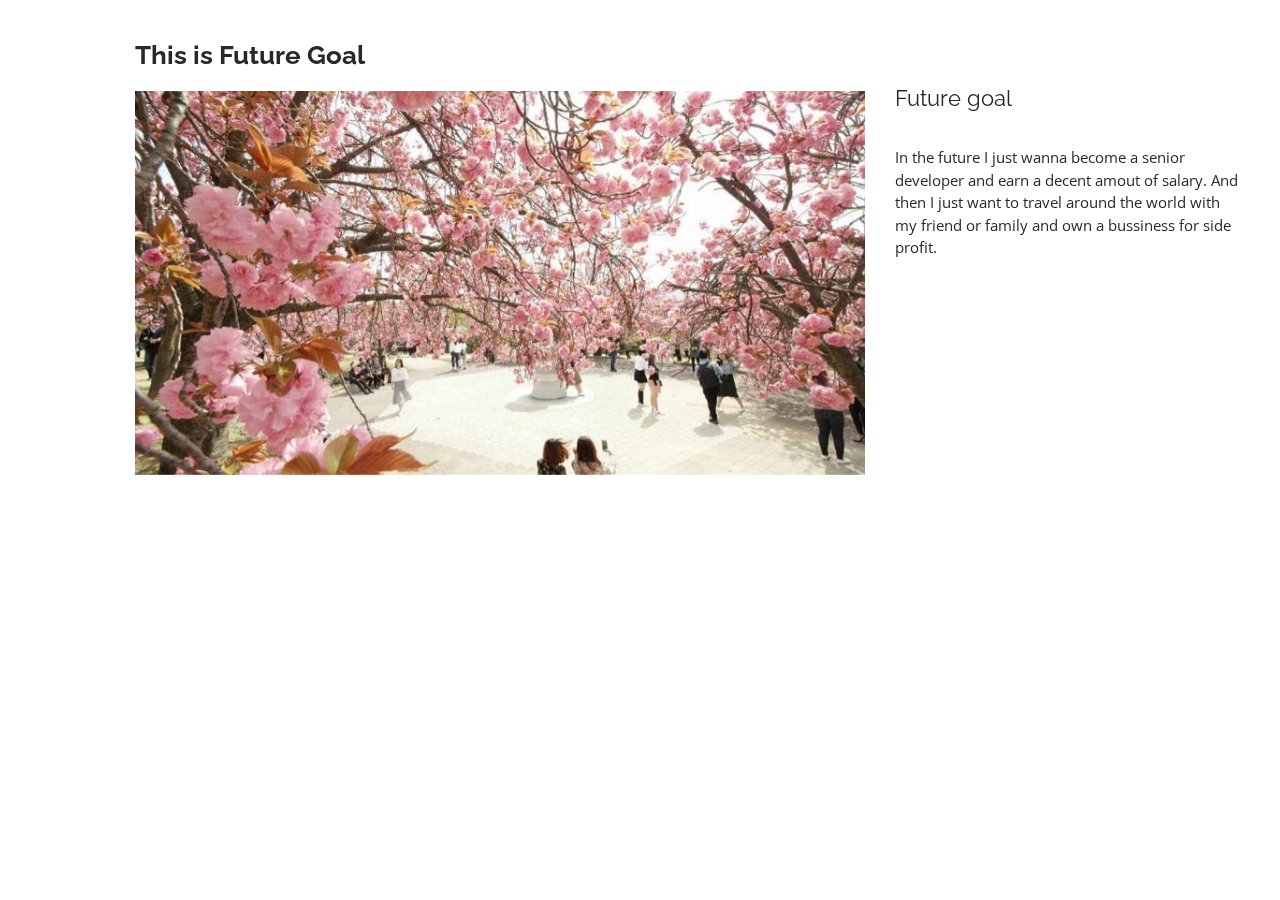
==== commit ee8e2f53: "nth" ====
--- a/future.html
+++ b/future.html
@@ -40,7 +40,7 @@
         <div class="row">
 
           <div class="col-lg-8">
-            <h2 class="portfolio-title">This is an example of portfolio detail</h2>
+            <h2 class="portfolio-title">This is Future Goal</h2>
             <div class="owl-carousel portfolio-details-carousel">
               <img src="assets/img/future.jpg" class="img-fluid" alt="">
             </div>
